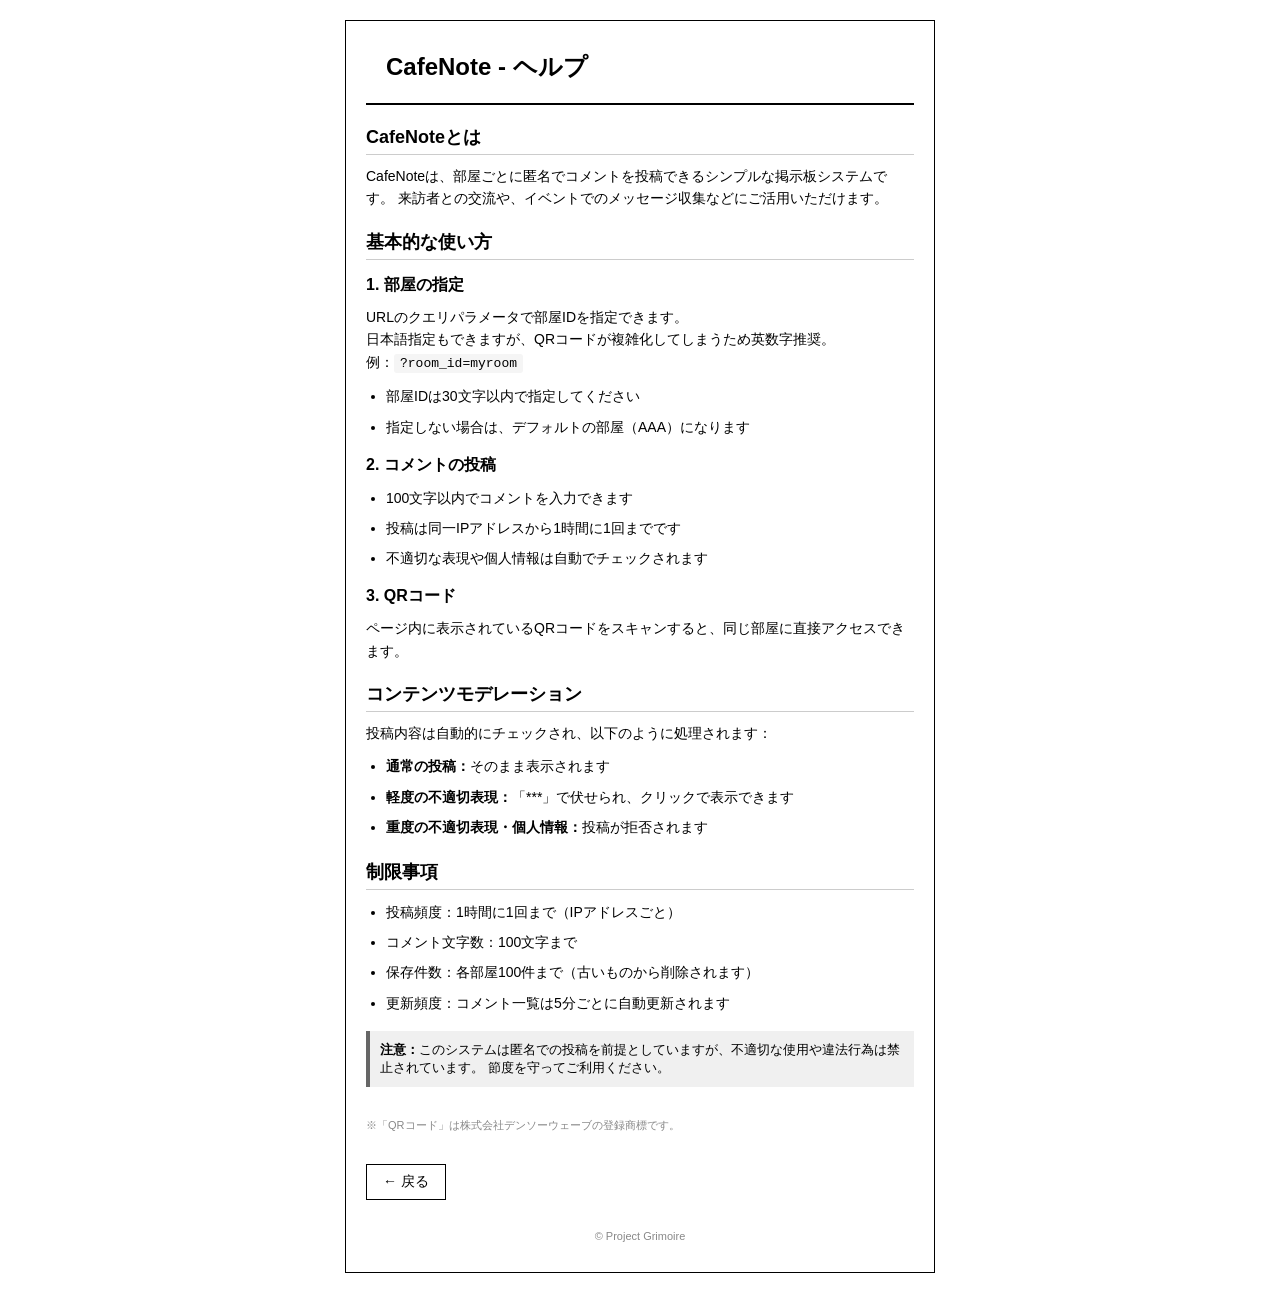
==== frontend/help.html @ f13ec46d "フロント側を色々調整" ====
<!DOCTYPE html>
<html lang="ja">
  <head>
    <meta charset="UTF-8" />
    <meta name="viewport" content="width=device-width, initial-scale=1.0" />
    <title>ヘルプ - CafeNote</title>
    <link rel="stylesheet" href="style.css" />
  </head>
  <body>
    <div class="container help-page">
      <div class="header help-header">
        <h1>CafeNote - ヘルプ</h1>
      </div>

      <h2>CafeNoteとは</h2>
      <p>
        CafeNoteは、部屋ごとに匿名でコメントを投稿できるシンプルな掲示板システムです。
        来訪者との交流や、イベントでのメッセージ収集などにご活用いただけます。
      </p>

      <h2>基本的な使い方</h2>

      <h3>1. 部屋の指定</h3>
      <p>
        URLのクエリパラメータで部屋IDを指定できます。<br />
        日本語指定もできますが、QRコードが複雑化してしまうため英数字推奨。<br />
        例：<code>?room_id=myroom</code>
      </p>
      <ul>
        <li>部屋IDは30文字以内で指定してください</li>
        <li>指定しない場合は、デフォルトの部屋（AAA）になります</li>
      </ul>

      <h3>2. コメントの投稿</h3>
      <ul>
        <li>100文字以内でコメントを入力できます</li>
        <li>投稿は同一IPアドレスから1時間に1回までです</li>
        <li>不適切な表現や個人情報は自動でチェックされます</li>
      </ul>

      <h3>3. QRコード</h3>
      <p>ページ内に表示されているQRコードをスキャンすると、同じ部屋に直接アクセスできます。</p>

      <h2>コンテンツモデレーション</h2>
      <p>投稿内容は自動的にチェックされ、以下のように処理されます：</p>
      <ul>
        <li><strong>通常の投稿：</strong>そのまま表示されます</li>
        <li><strong>軽度の不適切表現：</strong>「***」で伏せられ、クリックで表示できます</li>
        <li><strong>重度の不適切表現・個人情報：</strong>投稿が拒否されます</li>
      </ul>

      <h2>制限事項</h2>
      <ul>
        <li>投稿頻度：1時間に1回まで（IPアドレスごと）</li>
        <li>コメント文字数：100文字まで</li>
        <li>保存件数：各部屋100件まで（古いものから削除されます）</li>
        <li>更新頻度：コメント一覧は5分ごとに自動更新されます</li>
      </ul>

      <div class="note">
        <strong>注意：</strong
        >このシステムは匿名での投稿を前提としていますが、不適切な使用や違法行為は禁止されています。
        節度を守ってご利用ください。
      </div>

      <p style="font-size: 11px; color: #888; margin-top: 30px">
        ※「QRコード」は株式会社デンソーウェーブの登録商標です。
      </p>

      <a href="javascript:history.back()" class="back-link">← 戻る</a>

      <div class="copyright">
        <a href="https://project-grimoire.dev/" target="_blank" rel="noopener noreferrer"
          >© Project Grimoire</a
        >
      </div>
    </div>

    <script>
      // URLパラメータがあれば保持して戻る
      const params = new URLSearchParams(window.location.search);
      const roomId = params.get('room_id');
      if (roomId) {
        const backLink = document.querySelector('.back-link');
        backLink.href = `index.html?room_id=${roomId}`;
      }
    </script>
  </body>
</html>
---- frontend/style.css ----
* {
  box-sizing: border-box;
}

body {
  font-family: "Helvetica", Arial, sans-serif;
  background-color: #ffffff;
  padding: 0;
  margin: 0;
}

.container {
  width: 590px;
  margin: 20px auto;
  background: #fff;
  border: 1px solid #000;
  position: relative;
  padding: 0;
}

/* Index page specific */
.container.index-page {
  height: 360px;
}

/* Help page specific */
.container.help-page {
  padding: 20px;
}

@media (max-width: 640px) {
  body {
    padding: 0;
    margin: 0;
  }
  
  .container {
    width: 100%;
    height: auto;
    min-height: auto;
    margin: 0;
    border-left: none;
    border-right: none;
  }
  
  .container.index-page {
    height: auto;
    display: flex;
    flex-direction: column;
    min-height: 100vh;
  }
}

.header {
  display: flex;
  align-items: center;
  padding: 10px 20px;
  gap: 10px;
  border-bottom: 1px solid #000;
}

/* Help page header */
.header.help-header {
  border-bottom: 2px solid #000;
  padding-bottom: 10px;
  margin-bottom: 20px;
  display: block;
}

@media (max-width: 640px) {
  .header {
    flex-direction: column;
    padding: 10px;
    gap: 8px;
  }
}

.input-wrapper {
  display: flex;
  gap: 10px;
  flex: 1;
}

@media (max-width: 640px) {
  .input-wrapper {
    width: 100%;
  }
}

#message {
  width: 140px;
  height: 20px;
  padding: 2px 5px;
  border: 1px solid #000;
  font-size: 12px;
  font-family: "Helvetica", Arial, sans-serif;
  resize: none;
}

@media (max-width: 640px) {
  #message {
    flex: 1;
    width: auto;
    font-size: 16px;
    height: 32px;
  }
}

#message:focus {
  outline: 1px solid #000;
}

#submitBtn {
  width: 50px;
  height: 20px;
  padding: 0;
  background-color: #fff;
  color: #000;
  border: 1px solid #000;
  cursor: pointer;
  font-size: 12px;
  font-family: "Helvetica", Arial, sans-serif;
}

@media (max-width: 640px) {
  #submitBtn {
    width: 70px;
    height: 32px;
    font-size: 14px;
  }
}

#submitBtn:hover {
  background-color: #f0f0f0;
}

#submitBtn:disabled {
  background-color: #ccc;
  cursor: not-allowed;
}

.note-section {
  font-size: 12px;
  color: #000;
  line-height: 1.4;
  flex: 1;
}

.note-section a {
  color: #0066cc;
  text-decoration: underline;
}

.note-section a:hover {
  color: #0052a3;
}

.qr-wrapper {
  width: 60px;
  height: 60px;
  display: flex;
  align-items: center;
  justify-content: center;
  flex-shrink: 0;
  padding: 4px;
}

@media (max-width: 640px) {
  .qr-wrapper {
    display: none;
  }
}

.qr-wrapper #qrcode {
  display: flex;
  align-items: center;
  justify-content: center;
  width: 100%;
  height: 100%;
}

.qr-wrapper img,
.qr-wrapper canvas {
  display: block;
  max-width: 100%;
  max-height: 100%;
  width: auto !important;
  height: auto !important;
}

.qr-text {
  font-size: 10px;
  text-align: center;
}

#comments {
  height: 260px;
  padding: 7px 2px;
  margin: 0 20px;
  border: 1px solid #000;
  overflow-y: auto;
  font-size: 12px;
  line-height: 1.5;
  background-color: #fff;
}

@media (max-width: 640px) {
  #comments {
    height: auto;
    flex: 1;
    margin: 0;
    border-left: none;
    border-right: none;
    border-bottom: none;
    font-size: 14px;
    padding: 10px;
    overflow-y: auto;
    -webkit-overflow-scrolling: touch;
  }
}

.comment {
  margin-bottom: 5px;
  padding: 3px 5px;
  border-radius: 3px;
}

.comment.color-0 { background-color: #e3f2fd; }
.comment.color-1 { background-color: #f3e5f5; }
.comment.color-2 { background-color: #e8f5e9; }
.comment.color-3 { background-color: #fff3e0; }
.comment.color-4 { background-color: #fce4ec; }
.comment.color-5 { background-color: #e0f2f1; }
.comment.color-6 { background-color: #f1f8e9; }
.comment.color-7 { background-color: #ede7f6; }

.comment-text {
  display: inline;
}

.comment-text.hidden-content {
  color: #999;
  cursor: pointer;
  text-decoration: underline;
  user-select: none;
}

.comment-text.hidden-content:hover {
  color: #666;
}

.comment-time {
  display: inline;
  color: #666;
}

.no-comments {
  text-align: center;
  color: #999;
  padding: 20px;
}

.loading {
  text-align: center;
  padding: 20px;
  color: #666;
}

.message-overlay {
  position: fixed;
  top: 50%;
  left: 50%;
  transform: translate(-50%, -50%);
  background-color: #fff;
  border: 2px solid #000;
  padding: 20px;
  min-width: 300px;
  box-shadow: 0 4px 8px rgba(0, 0, 0, 0.2);
  z-index: 1000;
  display: none;
  text-align: center;
}

.message-overlay.error {
  border-color: #c62828;
  color: #c62828;
}

.message-overlay.success {
  border-color: #2e7d32;
  color: #2e7d32;
}

.message-overlay.warning {
  border-color: #856404;
  color: #856404;
}

/* Help page specific styles */
h1 {
  font-size: 24px;
  margin: 0 0 10px 0;
}

h2 {
  font-size: 18px;
  margin: 20px 0 10px 0;
  border-bottom: 1px solid #ccc;
  padding-bottom: 5px;
}

h3 {
  font-size: 16px;
  margin: 15px 0 8px 0;
}

p {
  font-size: 14px;
  line-height: 1.6;
  margin: 10px 0;
}

ul {
  font-size: 14px;
  line-height: 1.8;
  margin: 10px 0;
  padding-left: 20px;
}

li {
  margin: 5px 0;
}

.note {
  background-color: #f0f0f0;
  border-left: 4px solid #666;
  padding: 10px;
  margin: 15px 0;
  font-size: 13px;
}

.back-link {
  display: inline-block;
  margin-top: 20px;
  padding: 8px 16px;
  background-color: #fff;
  color: #000;
  border: 1px solid #000;
  text-decoration: none;
  font-size: 14px;
}

.back-link:hover {
  background-color: #f0f0f0;
}

code {
  background-color: #f5f5f5;
  padding: 2px 6px;
  border-radius: 3px;
  font-family: monospace;
  font-size: 13px;
}

.copyright {
  text-align: center;
  font-size: 11px;
  color: #888;
  margin-top: 20px;
  padding: 10px;
}

.copyright a {
  color: #888;
  text-decoration: none;
}

.copyright a:hover {
  color: #555;
  text-decoration: underline;
}
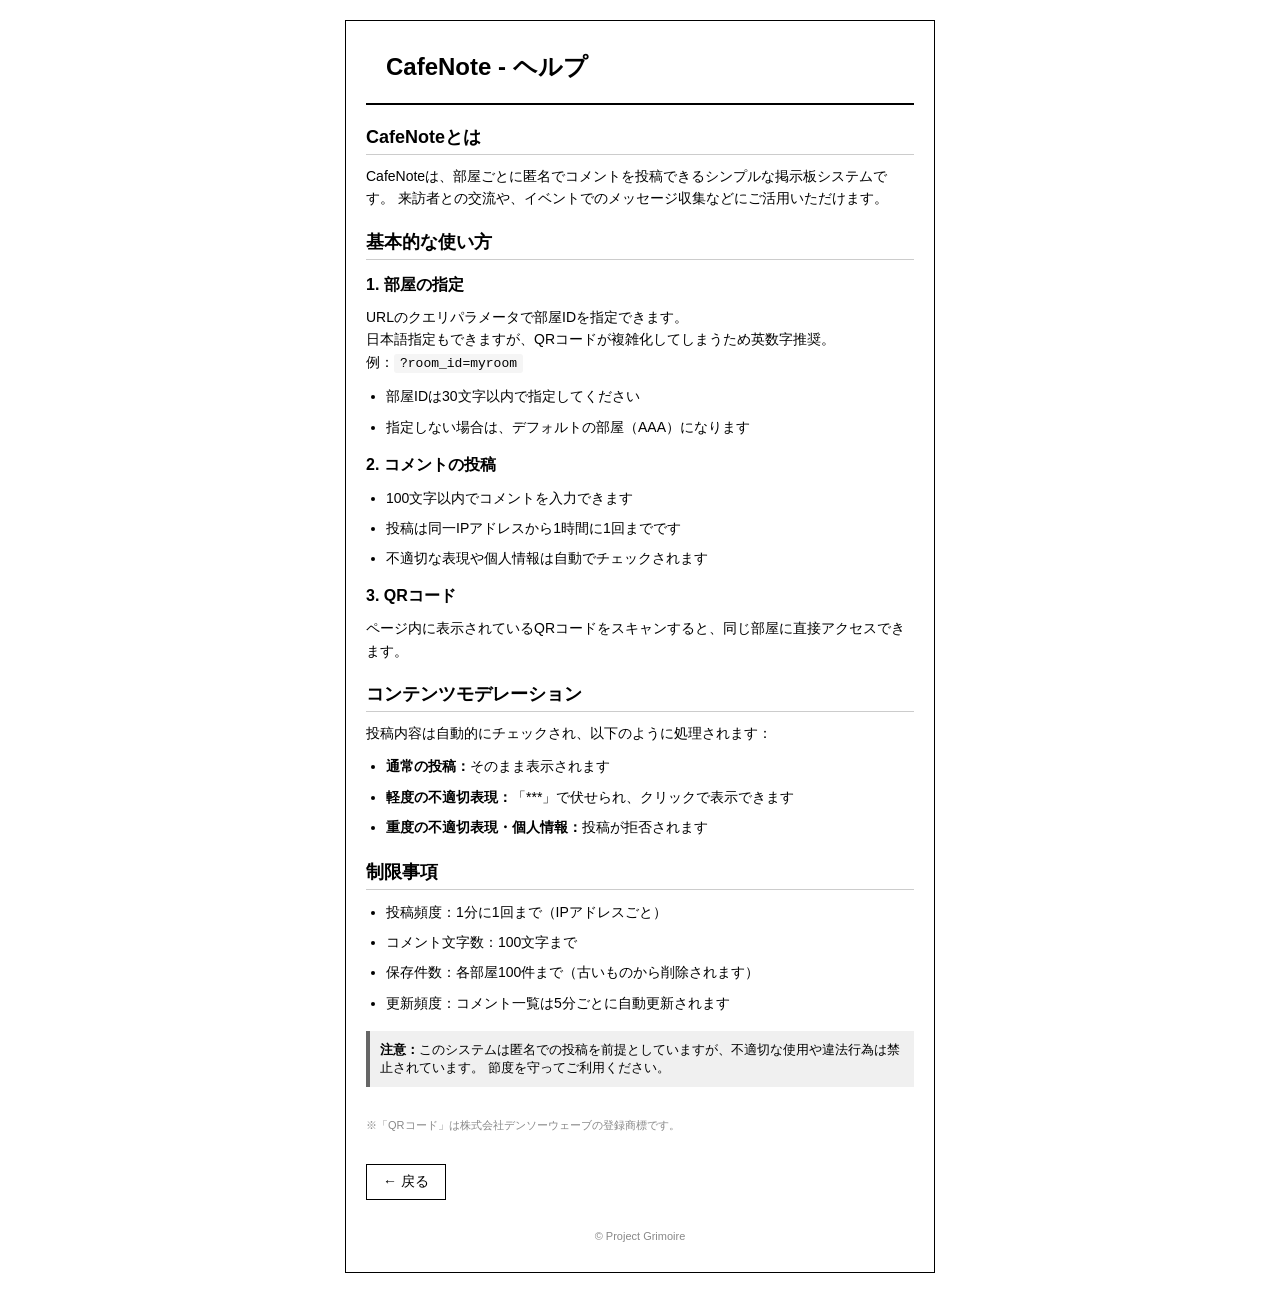
==== commit 7e0668af: "Add mobile responsive design, help page, QR code generation, and Project Grimoire copyright" ====
--- a/frontend/help.html
+++ b/frontend/help.html
@@ -51,7 +51,7 @@
 
       <h2>制限事項</h2>
       <ul>
-        <li>投稿頻度：1時間に1回まで（IPアドレスごと）</li>
+        <li>投稿頻度：1分に1回まで（IPアドレスごと）</li>
         <li>コメント文字数：100文字まで</li>
         <li>保存件数：各部屋100件まで（古いものから削除されます）</li>
         <li>更新頻度：コメント一覧は5分ごとに自動更新されます</li>
